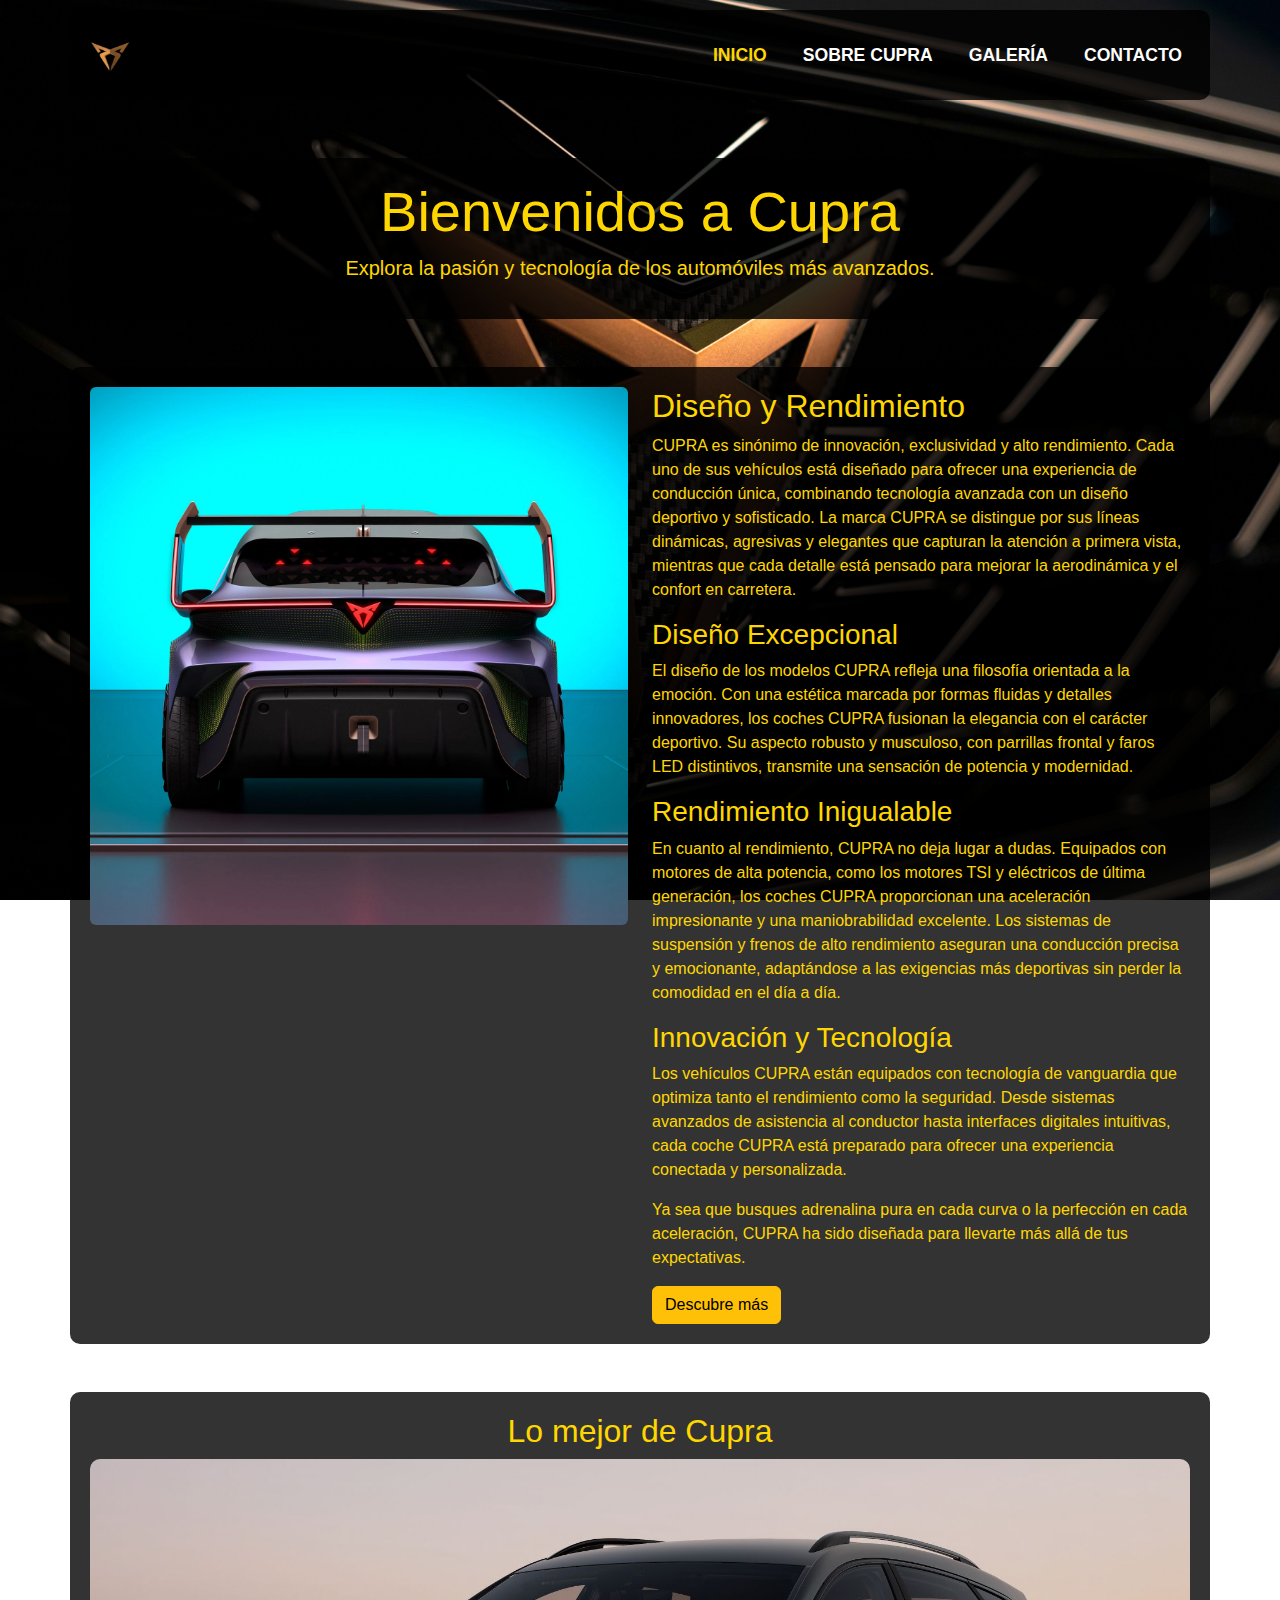
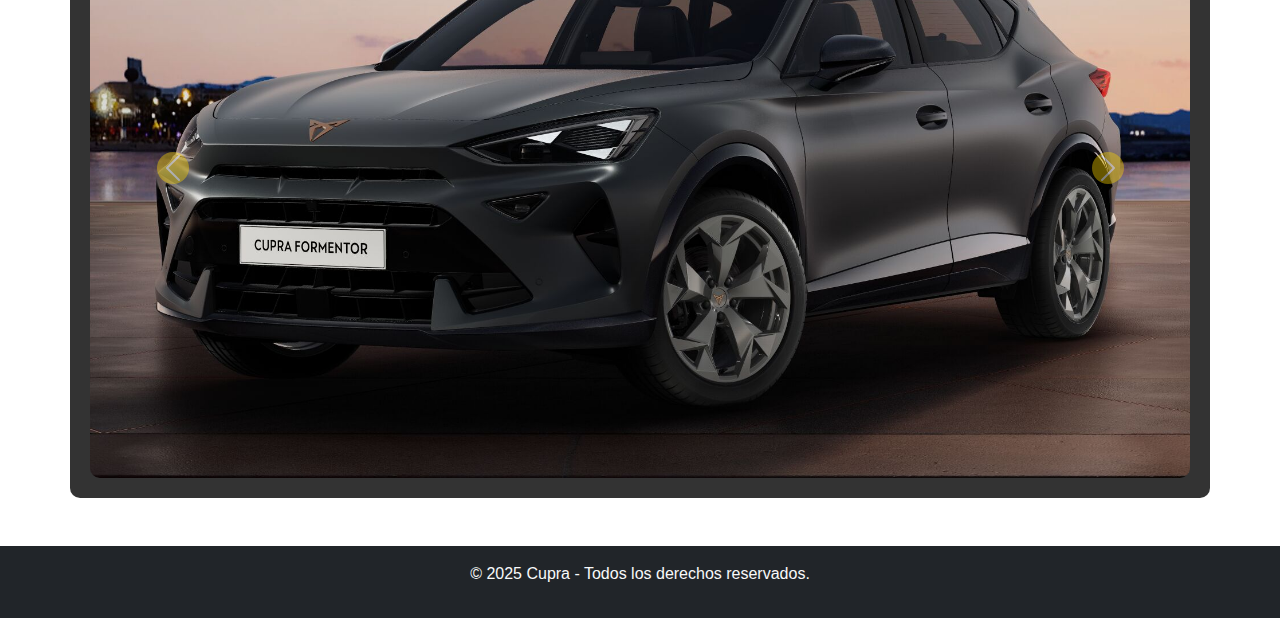
==== index.html @ 3f9d6c5e "Add files via upload" ====
<!DOCTYPE html>
<html lang="es">

<head>
    <meta charset="UTF-8">
    <meta name="viewport" content="width=device-width, initial-scale=1.0">
    <link rel="icon" type="image/png" href="img/favicon.png">
    <title>Cupra - Página Principal</title>
    <!-- Bootstrap CSS -->
    <link href="https://cdn.jsdelivr.net/npm/bootstrap@5.3.0/dist/css/bootstrap.min.css" rel="stylesheet">
    <!-- Estilos personalizados -->
    <link rel="stylesheet" href="css/styles.css">
</head>

<body>
    <!-- Barra de navegación con fondo de imagen -->
    <nav class="navbar navbar-expand-lg navbar-dark custom-navbar">
        <div class="container">
            <!-- Reemplazamos el texto "Cupra" por el logo -->
            <a class="navbar-brand" href="index.html">
                <img src="img/favicon.png" alt="Cupra" style="height: 40px;">
            </a>
            <button class="navbar-toggler" type="button" data-bs-toggle="collapse" data-bs-target="#navbarNav">
                <span class="navbar-toggler-icon"></span>
            </button>
            <div class="collapse navbar-collapse" id="navbarNav">
                <ul class="navbar-nav ms-auto">
                    <li class="nav-item">
                        <a class="nav-link active" href="index.html">Inicio</a>
                    </li>
                    <li class="nav-item">
                        <a class="nav-link" href="about.html">Sobre Cupra</a>
                    </li>
                    <li class="nav-item">
                        <a class="nav-link" href="gallery.html">Galería</a>
                    </li>
                    <li class="nav-item">
                        <a class="nav-link" href="contact.html">Contacto</a>
                    </li>
                </ul>
            </div>
        </div>
    </nav>




    <!-- Encabezado principal -->
    <header class="container text-center mt-5">
        <h1 class="display-4">Bienvenidos a Cupra</h1>
        <p class="lead">Explora la pasión y tecnología de los automóviles más avanzados.</p>
    </header>

    <!-- Contenido principal -->
    <section class="container mt-5">
        <div class="row">
            <!-- Imagen destacada -->
            <div class="col-md-6">
                <img src="img/destacado.jpg " class="img-fluid rounded" alt="Imagen Destacada de Cupra">
            </div>
            <!-- Texto destacado -->
            <div class="col-md-6">
                <h2>Diseño y Rendimiento</h2>
                <p>
                    CUPRA es sinónimo de innovación, exclusividad y alto rendimiento. Cada uno de sus vehículos está
                    diseñado para ofrecer una experiencia de conducción única, combinando tecnología avanzada con un
                    diseño deportivo y sofisticado. La marca CUPRA se distingue por sus líneas dinámicas, agresivas
                    y elegantes que capturan la atención a primera vista, mientras que cada detalle está pensado
                    para mejorar la aerodinámica y el confort en carretera.
                </p>

                <h3>Diseño Excepcional</h3>
                <p>
                    El diseño de los modelos CUPRA refleja una filosofía orientada a la emoción. Con una estética
                    marcada por formas fluidas y detalles innovadores, los coches CUPRA fusionan la elegancia con el
                    carácter deportivo. Su aspecto robusto y musculoso, con parrillas frontal y faros LED
                    distintivos, transmite una sensación de potencia y modernidad.
                </p>

                <h3>Rendimiento Inigualable</h3>
                <p>
                    En cuanto al rendimiento, CUPRA no deja lugar a dudas. Equipados con motores de alta potencia,
                    como los motores TSI y eléctricos de última generación, los coches CUPRA proporcionan una
                    aceleración impresionante y una maniobrabilidad excelente. Los sistemas de suspensión y frenos
                    de alto rendimiento aseguran una conducción precisa y emocionante, adaptándose a las exigencias
                    más deportivas sin perder la comodidad en el día a día.
                </p>

                <h3>Innovación y Tecnología</h3>
                <p>
                    Los vehículos CUPRA están equipados con tecnología de vanguardia que optimiza tanto el
                    rendimiento como la seguridad. Desde sistemas avanzados de asistencia al conductor hasta
                    interfaces digitales intuitivas, cada coche CUPRA está preparado para ofrecer una experiencia
                    conectada y personalizada.
                </p>

                <p>
                    Ya sea que busques adrenalina pura en cada curva o la perfección en cada aceleración, CUPRA ha
                    sido diseñada para llevarte más allá de tus expectativas.
                </p>
                <a href="about.html" class="btn btn-warning">Descubre más</a>
            </div>
        </div>
    </section>

    <!-- Carrusel de imágenes -->
    <section class="container mt-5">
        <h2 class="text-center">Lo mejor de Cupra</h2>
        <div id="cupraCarousel" class="carousel slide" data-bs-ride="carousel">
            <div class="carousel-inner">
                <div class="carousel-item active">
                    <img src="img/formentor1.jpg" class="d-block w-100" alt="Cupra Modelo 1">
                </div>
                <div class="carousel-item">
                    <img src="img/formentor2.jpg" class="d-block w-100" alt="Cupra Modelo 2">
                </div>
                <div class="carousel-item">
                    <img src="img/formentor3.jpg" class="d-block w-100" alt="Cupra Modelo 3">
                </div>
            </div>
            <button class="carousel-control-prev" type="button" data-bs-target="#cupraCarousel" data-bs-slide="prev">
                <span class="carousel-control-prev-icon" aria-hidden="true"></span>
                <span class="visually-hidden">Anterior</span>
            </button>
            <button class="carousel-control-next" type="button" data-bs-target="#cupraCarousel" data-bs-slide="next">
                <span class="carousel-control-next-icon" aria-hidden="true"></span>
                <span class="visually-hidden">Siguiente</span>
            </button>
        </div>
    </section>

    <!-- Pie de página -->
    <footer class="text-center text-light bg-dark py-3 mt-5">
        <p>&copy; 2025 Cupra - Todos los derechos reservados.</p>
    </footer>

    <!-- Bootstrap JS -->
    <script src="https://cdn.jsdelivr.net/npm/bootstrap@5.3.0/dist/js/bootstrap.bundle.min.js"></script>
</body>

</html>
---- css/styles.css ----
/* ----- General ----- */
body {
    background-image: url('../img/fondo-index.jpg');
    /* Fondo de toda la página */
    background-size: cover;
    background-attachment: fixed;
    background-position: center;
    color: #FFD700;
    font-family: Arial, sans-serif;
}

/* Estilo personalizado para la barra de navegación */
.custom-navbar {
    background-image: url('img/cupra-banner.jpg');
    background-size: cover;
    background-position: center;
    transition: background-color 0.3s ease;
    padding: 10px 0;
}

.custom-navbar .navbar-brand img {
    height: 40px;
    transition: transform 0.3s ease;
}

.custom-navbar .navbar-brand img:hover {
    transform: scale(1.1); /* Efecto de escala cuando pasa el ratón */
}

/* Estilo de los enlaces de navegación */
.custom-navbar .navbar-nav .nav-link {
    font-size: 1.1rem;
    font-weight: 600;
    color: #fff;
    text-transform: uppercase;
    margin-left: 20px;
    transition: color 0.3s ease;
}

/* Efecto de hover en los enlaces */
.custom-navbar .navbar-nav .nav-link:hover {
    color: #FFD700;
    text-decoration: underline;
}

/* Enlace activo */
.custom-navbar .navbar-nav .nav-link.active {
    color: #FFD700 !important;
}

/* Cambio de fondo al hacer scroll */
.custom-navbar.scrolled {
    background-color: rgba(0, 0, 0, 0.7);
    box-shadow: 0 4px 6px rgba(0, 0, 0, 0.2);
}

/* Estilo para el icono del menú en pantallas pequeñas */
.custom-navbar .navbar-toggler-icon {
    background-color: #FFD700;
}


/* ----- Contenedor Principal ----- */
.container {
    background-color: rgba(0, 0, 0, 0.8);
    /* Fondo semi-transparente */
    padding: 20px;
    border-radius: 10px;
}

h1,
h2,
h3 {
    color: #FFD700;
}

/* ----- Carrusel ----- */
.carousel img {
    width: 100%;
    height: auto;
    border-radius: 10px;
}

.carousel-control-prev-icon,
.carousel-control-next-icon {
    background-color: rgba(255, 215, 0, 0.8);
    border-radius: 50%;
}

/* ----- Pie de página ----- */
footer {
    background-color: #000;
    color: #FFD700;
}

/* Personaliza la barra de desplazamiento */
::-webkit-scrollbar {
    width: 12px;
    /* Ancho de la barra de desplazamiento */
}

::-webkit-scrollbar-track {
    background: #333;
    /* Color de fondo del track */
    border-radius: 10px;
}

::-webkit-scrollbar-thumb {
    background: #FFD700;
    /* Color del thumb (la parte que se mueve) */
    border-radius: 10px;
    border: 2px solid #333;
    /* Bordes del thumb */
}

::-webkit-scrollbar-thumb:hover {
    background: #FFA500;
    /* Color del thumb al pasar el ratón por encima */
}

/* Hacer el scroll más suave */
html {
    scroll-behavior: smooth;
}

/* Iniciar con elementos invisibles */
.fade-in {
    opacity: 0;
    transition: opacity 1.5s ease-in-out;
}

/* Cuando el elemento esté visible, será opaco */
.fade-in.visible {
    opacity: 1;
}
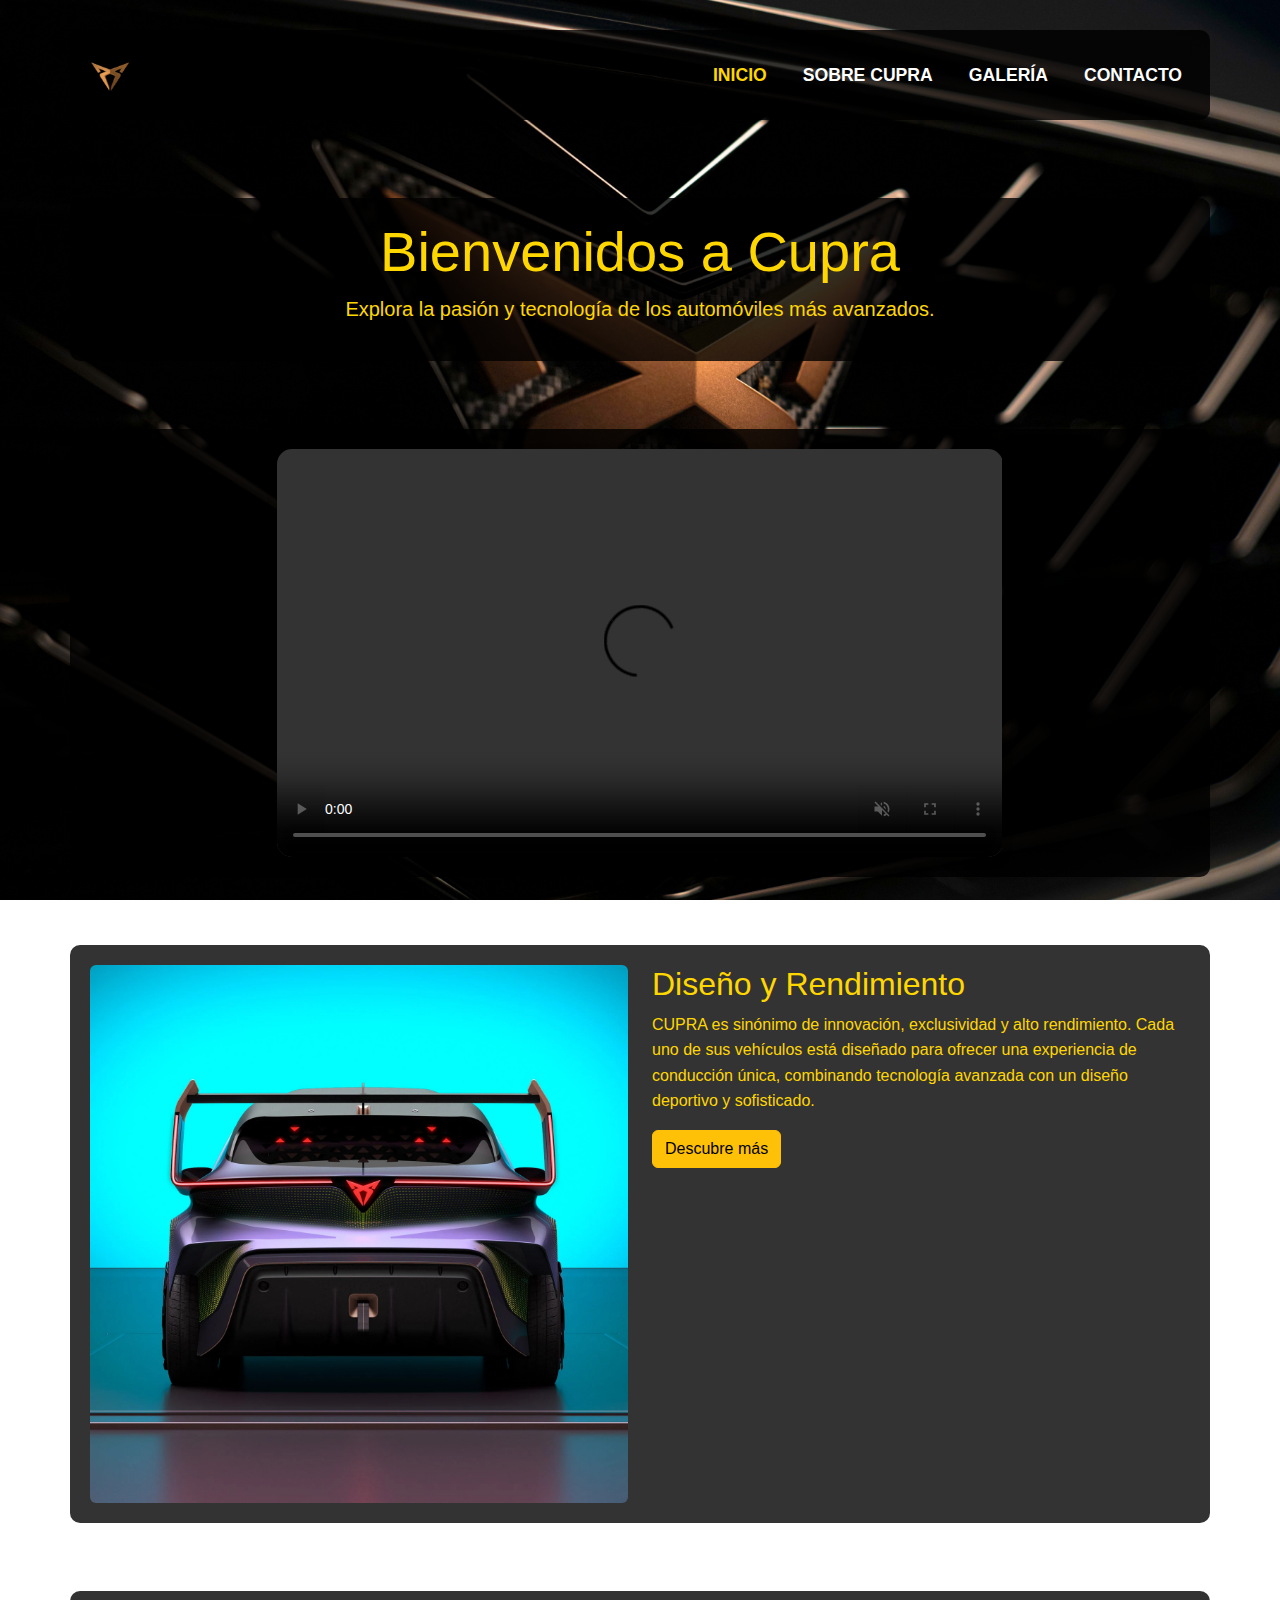
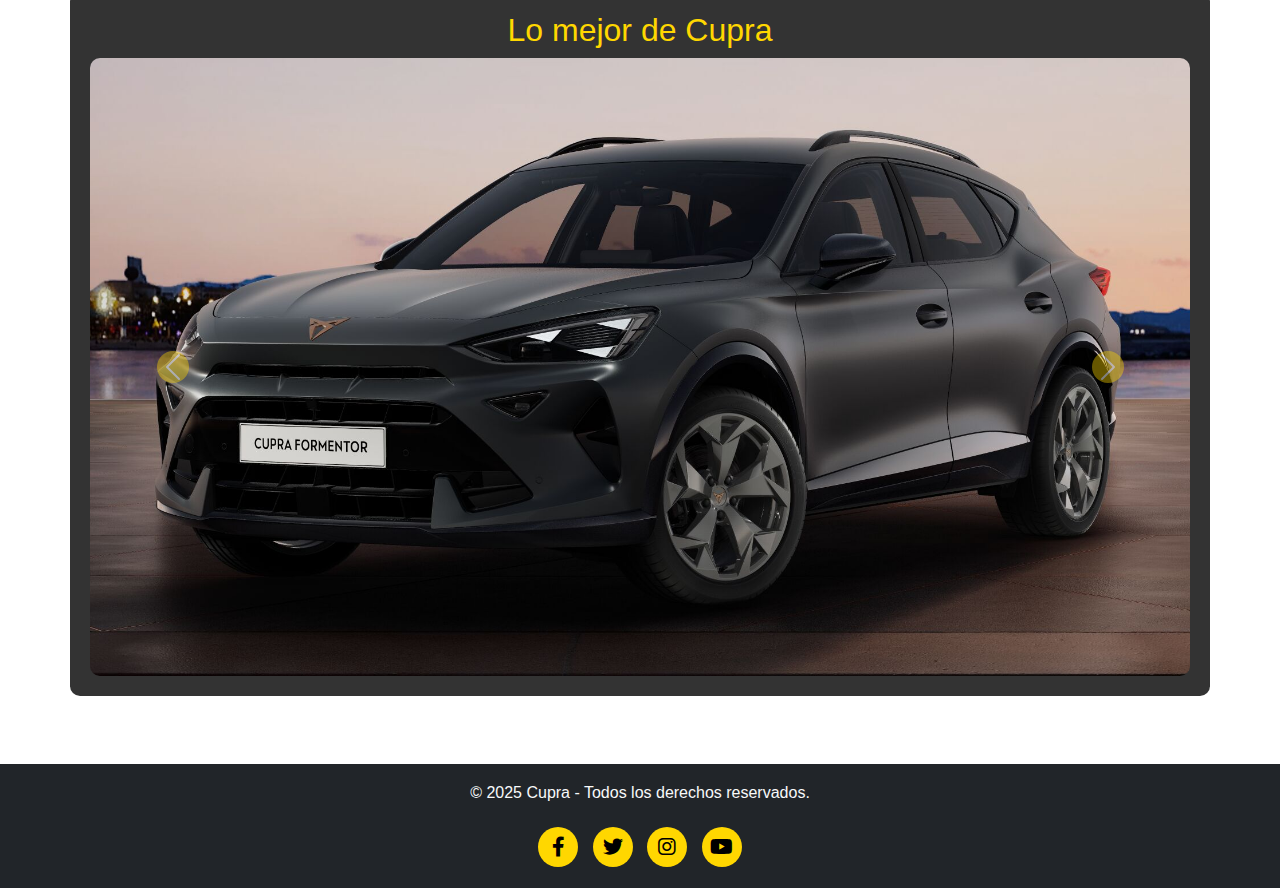
==== commit c16fd18f: "Add files via upload" ====
--- a/index.html
+++ b/index.html
@@ -4,23 +4,24 @@
 <head>
     <meta charset="UTF-8">
     <meta name="viewport" content="width=device-width, initial-scale=1.0">
+    <meta name="description" content="Cupra - Página Principal. Explora la pasión y tecnología de los automóviles más avanzados.">
     <link rel="icon" type="image/png" href="img/favicon.png">
     <title>Cupra - Página Principal</title>
     <!-- Bootstrap CSS -->
     <link href="https://cdn.jsdelivr.net/npm/bootstrap@5.3.0/dist/css/bootstrap.min.css" rel="stylesheet">
     <!-- Estilos personalizados -->
     <link rel="stylesheet" href="css/styles.css">
+    <link href="https://cdnjs.cloudflare.com/ajax/libs/font-awesome/6.0.0-beta3/css/all.min.css" rel="stylesheet">
 </head>
 
 <body>
     <!-- Barra de navegación con fondo de imagen -->
     <nav class="navbar navbar-expand-lg navbar-dark custom-navbar">
         <div class="container">
-            <!-- Reemplazamos el texto "Cupra" por el logo -->
             <a class="navbar-brand" href="index.html">
-                <img src="img/favicon.png" alt="Cupra" style="height: 40px;">
+                <img src="img/favicon.png" alt="Cupra Logo" style="height: 40px;">
             </a>
-            <button class="navbar-toggler" type="button" data-bs-toggle="collapse" data-bs-target="#navbarNav">
+            <button class="navbar-toggler" type="button" data-bs-toggle="collapse" data-bs-target="#navbarNav" aria-controls="navbarNav" aria-expanded="false" aria-label="Toggle navigation">
                 <span class="navbar-toggler-icon"></span>
             </button>
             <div class="collapse navbar-collapse" id="navbarNav">
@@ -42,21 +43,33 @@
         </div>
     </nav>
 
-
-
-
     <!-- Encabezado principal -->
     <header class="container text-center mt-5">
         <h1 class="display-4">Bienvenidos a Cupra</h1>
         <p class="lead">Explora la pasión y tecnología de los automóviles más avanzados.</p>
     </header>
 
+    <!-- Video de bienvenida -->
+    <section class="container mt-5">
+        <div class="row justify-content-center">
+            <div class="col-md-8">
+                <div class="video-container">
+                    <video controls autoplay muted loop class="w-100 rounded">
+                        <source src="video/bienvenida.mp4" type="video/mp4">
+                        <source src="video/bienvenida.ogg" type="video/ogg">
+                        Tu navegador no soporta el elemento de video.
+                    </video>
+                </div>
+            </div>
+        </div>
+    </section>
+
     <!-- Contenido principal -->
     <section class="container mt-5">
         <div class="row">
             <!-- Imagen destacada -->
             <div class="col-md-6">
-                <img src="img/destacado.jpg " class="img-fluid rounded" alt="Imagen Destacada de Cupra">
+                <img src="img/destacado.jpg" class="img-fluid rounded" alt="Imagen Destacada de Cupra">
             </div>
             <!-- Texto destacado -->
             <div class="col-md-6">
@@ -64,39 +77,7 @@
                 <p>
                     CUPRA es sinónimo de innovación, exclusividad y alto rendimiento. Cada uno de sus vehículos está
                     diseñado para ofrecer una experiencia de conducción única, combinando tecnología avanzada con un
-                    diseño deportivo y sofisticado. La marca CUPRA se distingue por sus líneas dinámicas, agresivas
-                    y elegantes que capturan la atención a primera vista, mientras que cada detalle está pensado
-                    para mejorar la aerodinámica y el confort en carretera.
-                </p>
-
-                <h3>Diseño Excepcional</h3>
-                <p>
-                    El diseño de los modelos CUPRA refleja una filosofía orientada a la emoción. Con una estética
-                    marcada por formas fluidas y detalles innovadores, los coches CUPRA fusionan la elegancia con el
-                    carácter deportivo. Su aspecto robusto y musculoso, con parrillas frontal y faros LED
-                    distintivos, transmite una sensación de potencia y modernidad.
-                </p>
-
-                <h3>Rendimiento Inigualable</h3>
-                <p>
-                    En cuanto al rendimiento, CUPRA no deja lugar a dudas. Equipados con motores de alta potencia,
-                    como los motores TSI y eléctricos de última generación, los coches CUPRA proporcionan una
-                    aceleración impresionante y una maniobrabilidad excelente. Los sistemas de suspensión y frenos
-                    de alto rendimiento aseguran una conducción precisa y emocionante, adaptándose a las exigencias
-                    más deportivas sin perder la comodidad en el día a día.
-                </p>
-
-                <h3>Innovación y Tecnología</h3>
-                <p>
-                    Los vehículos CUPRA están equipados con tecnología de vanguardia que optimiza tanto el
-                    rendimiento como la seguridad. Desde sistemas avanzados de asistencia al conductor hasta
-                    interfaces digitales intuitivas, cada coche CUPRA está preparado para ofrecer una experiencia
-                    conectada y personalizada.
-                </p>
-
-                <p>
-                    Ya sea que busques adrenalina pura en cada curva o la perfección en cada aceleración, CUPRA ha
-                    sido diseñada para llevarte más allá de tus expectativas.
+                    diseño deportivo y sofisticado.
                 </p>
                 <a href="about.html" class="btn btn-warning">Descubre más</a>
             </div>
@@ -109,13 +90,13 @@
         <div id="cupraCarousel" class="carousel slide" data-bs-ride="carousel">
             <div class="carousel-inner">
                 <div class="carousel-item active">
-                    <img src="img/formentor1.jpg" class="d-block w-100" alt="Cupra Modelo 1">
+                    <img src="img/formentor1.jpg" class="d-block w-100" alt="Cupra Formentor 1">
                 </div>
                 <div class="carousel-item">
-                    <img src="img/formentor2.jpg" class="d-block w-100" alt="Cupra Modelo 2">
+                    <img src="img/formentor2.jpg" class="d-block w-100" alt="Cupra Formentor 2">
                 </div>
                 <div class="carousel-item">
-                    <img src="img/formentor3.jpg" class="d-block w-100" alt="Cupra Modelo 3">
+                    <img src="img/formentor3.jpg" class="d-block w-100" alt="Cupra Formentor 3">
                 </div>
             </div>
             <button class="carousel-control-prev" type="button" data-bs-target="#cupraCarousel" data-bs-slide="prev">
@@ -132,10 +113,26 @@
     <!-- Pie de página -->
     <footer class="text-center text-light bg-dark py-3 mt-5">
         <p>&copy; 2025 Cupra - Todos los derechos reservados.</p>
+        <div class="social-links">
+            <a href="https://www.facebook.com/CUPRAesp/?locale=es_ES" target="_blank" class="btn btn-social-icon btn-facebook">
+                <i class="fab fa-facebook-f"></i>
+            </a>
+            <a href="https://twitter.com/cupra" target="_blank" class="btn btn-social-icon btn-twitter">
+                <i class="fab fa-twitter"></i>
+            </a>
+            <a href="https://www.instagram.com/cupra_official/" target="_blank" class="btn btn-social-icon btn-instagram">
+                <i class="fab fa-instagram"></i>
+            </a>
+            <a href="https://www.youtube.com/@CupraAutotreca" target="_blank" class="btn btn-social-icon btn-youtube">
+                <i class="fab fa-youtube"></i>
+            </a>
+        </div>
     </footer>
 
     <!-- Bootstrap JS -->
     <script src="https://cdn.jsdelivr.net/npm/bootstrap@5.3.0/dist/js/bootstrap.bundle.min.js"></script>
+    <!-- Scripts personalizados -->
+    <script src="js/scripts.js"></script>
 </body>
 
 </html>--- a/css/styles.css
+++ b/css/styles.css
@@ -1,15 +1,20 @@
 /* ----- General ----- */
-body {
+html, body {
+    height: 100%;
+    margin: 0;
+    padding: 0;
+    display: flex;
+    flex-direction: column;
     background-image: url('../img/fondo-index.jpg');
-    /* Fondo de toda la página */
     background-size: cover;
     background-attachment: fixed;
     background-position: center;
     color: #FFD700;
     font-family: Arial, sans-serif;
-}
-
-/* Estilo personalizado para la barra de navegación */
+    line-height: 1.6;
+}
+
+/* ----- Barra de navegación ----- */
 .custom-navbar {
     background-image: url('img/cupra-banner.jpg');
     background-size: cover;
@@ -24,10 +29,9 @@
 }
 
 .custom-navbar .navbar-brand img:hover {
-    transform: scale(1.1); /* Efecto de escala cuando pasa el ratón */
-}
-
-/* Estilo de los enlaces de navegación */
+    transform: scale(1.1);
+}
+
 .custom-navbar .navbar-nav .nav-link {
     font-size: 1.1rem;
     font-weight: 600;
@@ -37,41 +41,37 @@
     transition: color 0.3s ease;
 }
 
-/* Efecto de hover en los enlaces */
 .custom-navbar .navbar-nav .nav-link:hover {
     color: #FFD700;
     text-decoration: underline;
 }
 
-/* Enlace activo */
 .custom-navbar .navbar-nav .nav-link.active {
     color: #FFD700 !important;
 }
 
-/* Cambio de fondo al hacer scroll */
 .custom-navbar.scrolled {
     background-color: rgba(0, 0, 0, 0.7);
     box-shadow: 0 4px 6px rgba(0, 0, 0, 0.2);
 }
 
-/* Estilo para el icono del menú en pantallas pequeñas */
 .custom-navbar .navbar-toggler-icon {
     background-color: #FFD700;
 }
-
 
 /* ----- Contenedor Principal ----- */
 .container {
+    flex: 1;
     background-color: rgba(0, 0, 0, 0.8);
-    /* Fondo semi-transparente */
     padding: 20px;
     border-radius: 10px;
-}
-
-h1,
-h2,
-h3 {
-    color: #FFD700;
+    margin-top: 20px;
+    margin-bottom: 20px;
+}
+
+h1, h2, h3 {
+    color: #FFD700;
+    margin-top: 0;
 }
 
 /* ----- Carrusel ----- */
@@ -91,45 +91,199 @@
 footer {
     background-color: #000;
     color: #FFD700;
-}
-
-/* Personaliza la barra de desplazamiento */
+    padding: 20px 0;
+    text-align: center;
+    margin-top: auto;
+}
+
+/* ----- Reproductores de audio ----- */
+.audio-player {
+    width: 100%;
+    max-width: 400px;
+    margin: 0 auto;
+    background-color: #000;
+    border-radius: 15px;
+    padding: 15px;
+    box-shadow: 0 4px 10px rgba(0, 0, 0, 0.3);
+    display: flex;
+    flex-direction: column;
+    align-items: center;
+}
+
+.audio-player audio {
+    width: 100%;
+    margin-bottom: 10px;
+}
+
+.audio-player audio::-webkit-media-controls-panel {
+    background-color: #000;
+    border-radius: 10px;
+}
+
+.audio-player audio::-webkit-media-controls-play-button,
+.audio-player audio::-webkit-media-controls-mute-button {
+    background-color: #FFD700;
+    border-radius: 50%;
+    padding: 8px;
+}
+
+.audio-player audio::-webkit-media-controls-play-button:hover,
+.audio-player audio::-webkit-media-controls-mute-button:hover {
+    background-color: #FFA500;
+}
+
+.audio-player audio::-webkit-media-controls-timeline {
+    background-color: #333;
+    border-radius: 5px;
+    height: 4px;
+}
+
+.audio-player audio::-webkit-media-controls-current-time-display,
+.audio-player audio::-webkit-media-controls-time-remaining-display {
+    color: #FFD700;
+    font-size: 0.9rem;
+}
+
+.audio-player audio::-webkit-media-controls-volume-slider {
+    background-color: #333;
+    border-radius: 5px;
+    height: 4px;
+}
+
+.audio-player audio::-webkit-media-controls-mute-button {
+    background-color: #FFD700;
+    border-radius: 50%;
+    padding: 5px;
+}
+
+.audio-player audio::-webkit-media-controls-mute-button:hover {
+    background-color: #FFA500;
+}
+
+.audio-player p {
+    color: #FFD700;
+    font-size: 1rem;
+    margin-top: 10px;
+    text-align: center;
+}
+
+/* ----- Video de bienvenida ----- */
+.video-container {
+    position: relative;
+    padding-bottom: 56.25%;
+    height: 0;
+    overflow: hidden;
+    border-radius: 15px;
+    box-shadow: 0 4px 10px rgba(0, 0, 0, 0.3);
+}
+
+.video-container video {
+    position: absolute;
+    top: 0;
+    left: 0;
+    width: 100%;
+    height: 100%;
+    border-radius: 15px;
+}
+
+/* ----- Iconos de redes sociales ----- */
+.social-links {
+    margin-top: 10px;
+}
+
+.social-links .btn-social-icon {
+    background-color: #FFD700;
+    color: #000;
+    border-radius: 50%;
+    margin: 5px;
+    transition: all 0.3s ease;
+    width: 40px;
+    height: 40px;
+    display: inline-flex;
+    align-items: center;
+    justify-content: center;
+}
+
+.social-links .btn-social-icon:hover {
+    background-color: #000;
+    color: #FFD700;
+}
+
+.social-links .btn-social-icon i {
+    font-size: 20px;
+}
+
+/* ----- Scroll personalizado ----- */
 ::-webkit-scrollbar {
-    width: 12px;
-    /* Ancho de la barra de desplazamiento */
+    width: 20px;
 }
 
 ::-webkit-scrollbar-track {
     background: #333;
-    /* Color de fondo del track */
     border-radius: 10px;
 }
 
 ::-webkit-scrollbar-thumb {
     background: #FFD700;
-    /* Color del thumb (la parte que se mueve) */
     border-radius: 10px;
     border: 2px solid #333;
-    /* Bordes del thumb */
 }
 
 ::-webkit-scrollbar-thumb:hover {
     background: #FFA500;
-    /* Color del thumb al pasar el ratón por encima */
-}
-
-/* Hacer el scroll más suave */
-html {
-    scroll-behavior: smooth;
-}
-
-/* Iniciar con elementos invisibles */
-.fade-in {
-    opacity: 0;
-    transition: opacity 1.5s ease-in-out;
-}
-
-/* Cuando el elemento esté visible, será opaco */
-.fade-in.visible {
-    opacity: 1;
+}
+
+/* ----- Media Queries para Responsividad ----- */
+@media (max-width: 768px) {
+    .custom-navbar .navbar-nav .nav-link {
+        font-size: 1rem;
+        margin-left: 10px;
+    }
+
+    .container {
+        padding: 15px;
+    }
+
+    h1 {
+        font-size: 2rem;
+    }
+
+    h2 {
+        font-size: 1.75rem;
+    }
+
+    h3 {
+        font-size: 1.5rem;
+    }
+
+    .carousel img {
+        border-radius: 5px;
+    }
+}
+
+@media (max-width: 576px) {
+    .custom-navbar .navbar-brand img {
+        height: 30px;
+    }
+
+    .custom-navbar .navbar-nav .nav-link {
+        font-size: 0.9rem;
+        margin-left: 5px;
+    }
+
+    .container {
+        padding: 10px;
+    }
+
+    h1 {
+        font-size: 1.75rem;
+    }
+
+    h2 {
+        font-size: 1.5rem;
+    }
+
+    h3 {
+        font-size: 1.25rem;
+    }
 }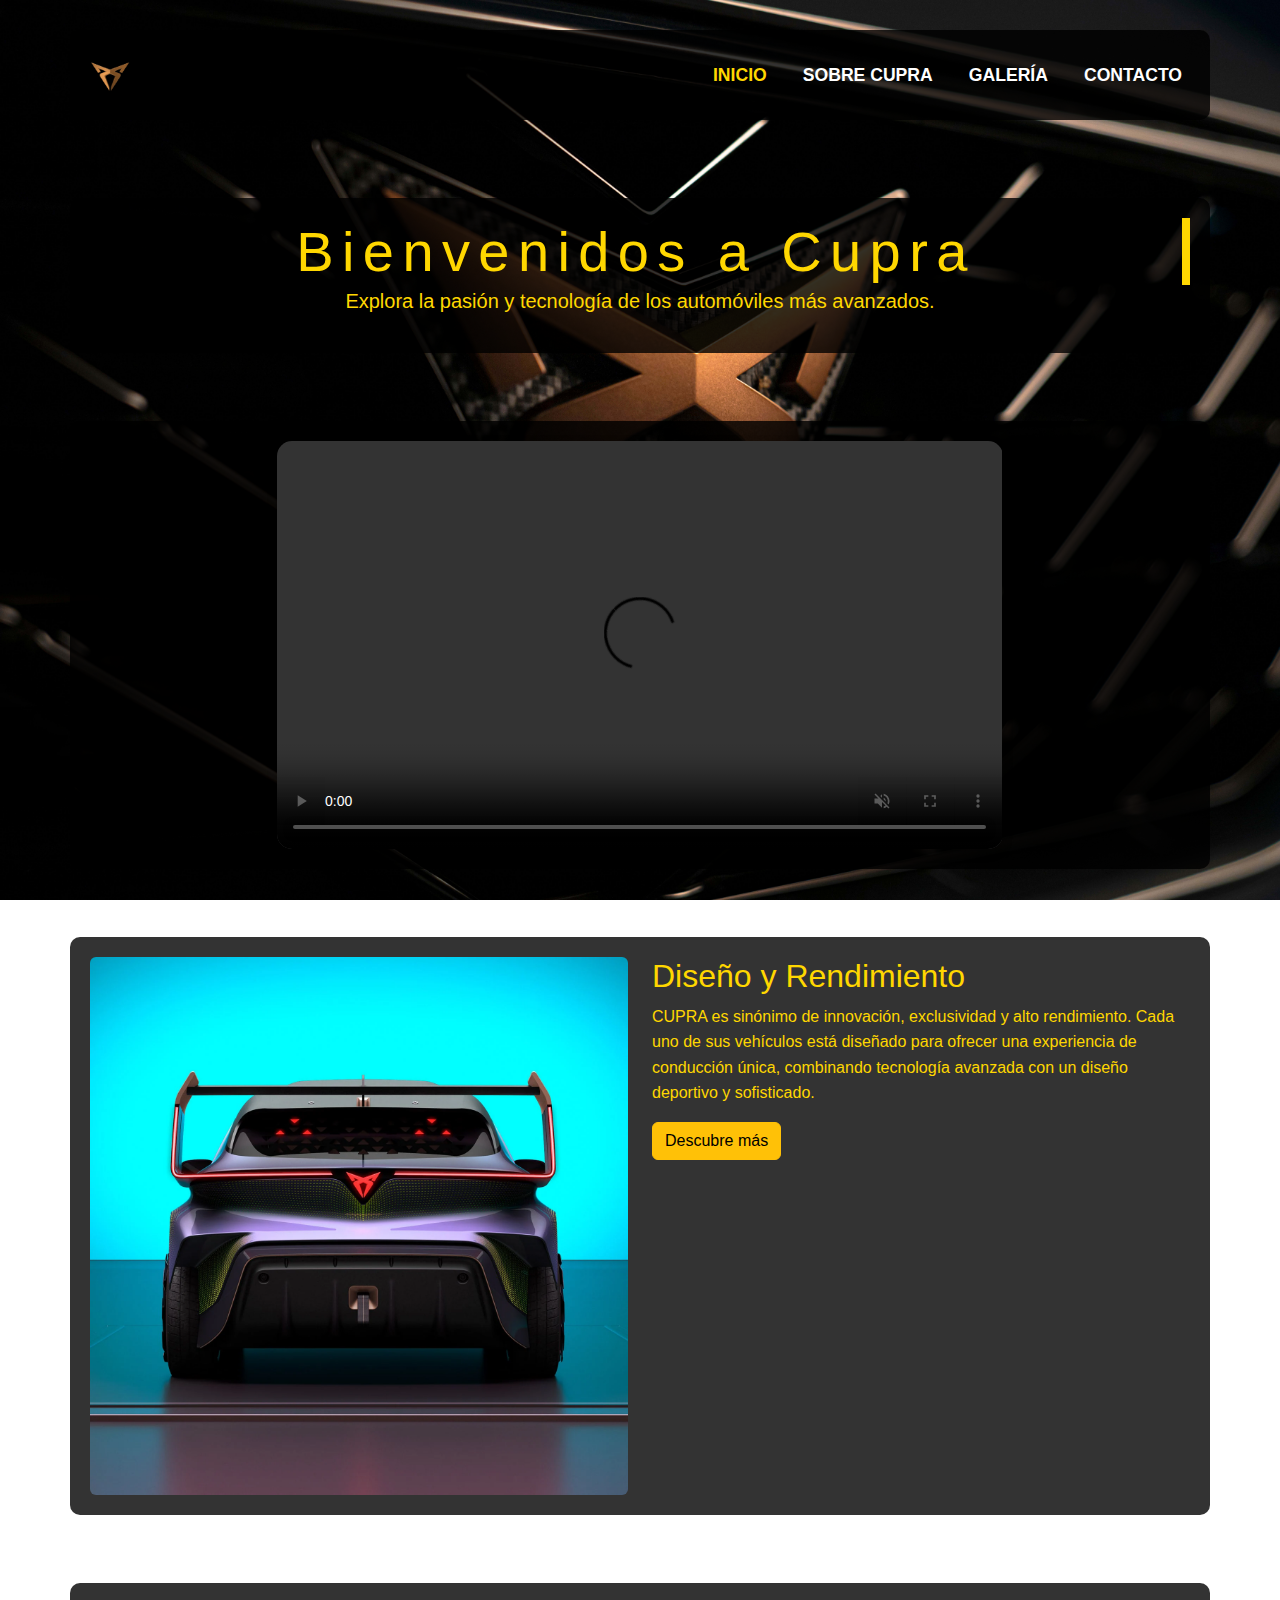
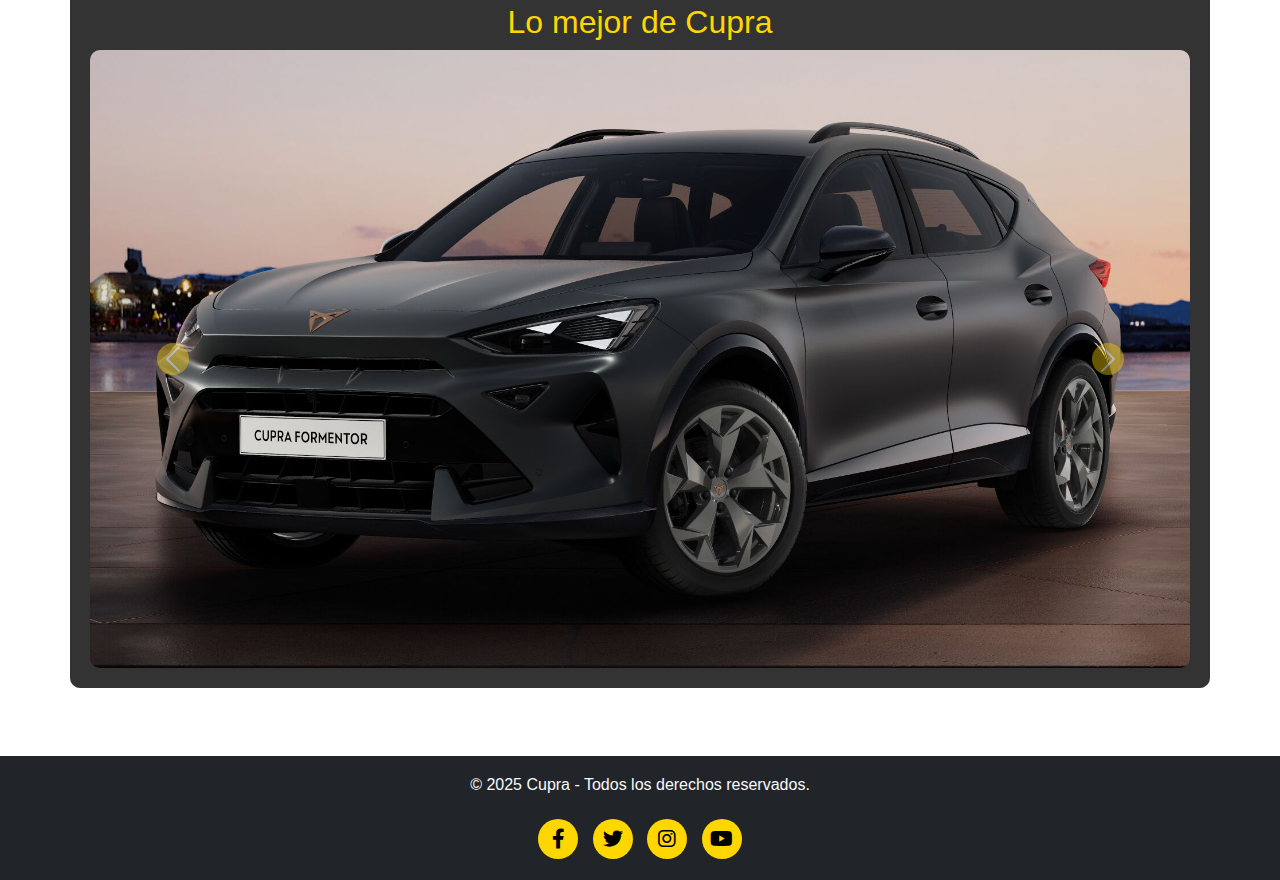
==== commit 453bbe1b: "Add files via upload" ====
--- a/index.html
+++ b/index.html
@@ -15,6 +15,9 @@
 </head>
 
 <body>
+    <!-- Spinner de carga -->
+    <div class="loader"></div>
+
     <!-- Barra de navegación con fondo de imagen -->
     <nav class="navbar navbar-expand-lg navbar-dark custom-navbar">
         <div class="container">
@@ -44,13 +47,13 @@
     </nav>
 
     <!-- Encabezado principal -->
-    <header class="container text-center mt-5">
-        <h1 class="display-4">Bienvenidos a Cupra</h1>
+    <header class="container text-center mt-5 fade-in">
+        <h1 class="display-4 typewriter">Bienvenidos a Cupra</h1>
         <p class="lead">Explora la pasión y tecnología de los automóviles más avanzados.</p>
     </header>
 
     <!-- Video de bienvenida -->
-    <section class="container mt-5">
+    <section class="container mt-5 fade-in">
         <div class="row justify-content-center">
             <div class="col-md-8">
                 <div class="video-container">
@@ -65,11 +68,11 @@
     </section>
 
     <!-- Contenido principal -->
-    <section class="container mt-5">
+    <section class="container mt-5 fade-in">
         <div class="row">
             <!-- Imagen destacada -->
             <div class="col-md-6">
-                <img src="img/destacado.jpg" class="img-fluid rounded" alt="Imagen Destacada de Cupra">
+                <img src="img/destacado.jpg" class="img-fluid rounded gallery-item" alt="Imagen Destacada de Cupra">
             </div>
             <!-- Texto destacado -->
             <div class="col-md-6">
@@ -79,24 +82,24 @@
                     diseñado para ofrecer una experiencia de conducción única, combinando tecnología avanzada con un
                     diseño deportivo y sofisticado.
                 </p>
-                <a href="about.html" class="btn btn-warning">Descubre más</a>
+                <a href="about.html" class="btn btn-warning pulse-button">Descubre más</a>
             </div>
         </div>
     </section>
 
     <!-- Carrusel de imágenes -->
-    <section class="container mt-5">
+    <section class="container mt-5 fade-in">
         <h2 class="text-center">Lo mejor de Cupra</h2>
         <div id="cupraCarousel" class="carousel slide" data-bs-ride="carousel">
             <div class="carousel-inner">
                 <div class="carousel-item active">
-                    <img src="img/formentor1.jpg" class="d-block w-100" alt="Cupra Formentor 1">
+                    <img src="img/formentor1.jpg" class="d-block w-100 gallery-item" alt="Cupra Formentor 1">
                 </div>
                 <div class="carousel-item">
-                    <img src="img/formentor2.jpg" class="d-block w-100" alt="Cupra Formentor 2">
+                    <img src="img/formentor2.jpg" class="d-block w-100 gallery-item" alt="Cupra Formentor 2">
                 </div>
                 <div class="carousel-item">
-                    <img src="img/formentor3.jpg" class="d-block w-100" alt="Cupra Formentor 3">
+                    <img src="img/formentor3.jpg" class="d-block w-100 gallery-item" alt="Cupra Formentor 3">
                 </div>
             </div>
             <button class="carousel-control-prev" type="button" data-bs-target="#cupraCarousel" data-bs-slide="prev">
--- a/css/styles.css
+++ b/css/styles.css
@@ -1,5 +1,6 @@
 /* ----- General ----- */
-html, body {
+html,
+body {
     height: 100%;
     margin: 0;
     padding: 0;
@@ -14,6 +15,20 @@
     line-height: 1.6;
 }
 
+@keyframes gradientBackground {
+    0% {
+        background: linear-gradient(45deg, #000, #FFD700);
+    }
+
+    50% {
+        background: linear-gradient(45deg, #FFD700, #000);
+    }
+
+    100% {
+        background: linear-gradient(45deg, #000, #FFD700);
+    }
+}
+
 /* ----- Barra de navegación ----- */
 .custom-navbar {
     background-image: url('img/cupra-banner.jpg');
@@ -21,15 +36,29 @@
     background-position: center;
     transition: background-color 0.3s ease;
     padding: 10px 0;
+    animation: scrollBackground 20s linear infinite;
+    /* Animación de desplazamiento de fondo */
+}
+
+@keyframes scrollBackground {
+    0% {
+        background-position: 0 0;
+    }
+
+    100% {
+        background-position: 100% 0;
+    }
 }
 
 .custom-navbar .navbar-brand img {
     height: 40px;
-    transition: transform 0.3s ease;
+    transition: transform 0.5s ease;
+    /* Animación de rotación en el logo */
 }
 
 .custom-navbar .navbar-brand img:hover {
-    transform: scale(1.1);
+    transform: rotate(360deg);
+    /* Rotación al hacer hover */
 }
 
 .custom-navbar .navbar-nav .nav-link {
@@ -69,9 +98,94 @@
     margin-bottom: 20px;
 }
 
-h1, h2, h3 {
+h1,
+h2,
+h3 {
     color: #FFD700;
     margin-top: 0;
+}
+
+/* ----- Animación de Fade-In ----- */
+@keyframes fadeIn {
+    from {
+        opacity: 0;
+        transform: translateY(20px);
+    }
+
+    to {
+        opacity: 1;
+        transform: translateY(0);
+    }
+}
+
+.fade-in {
+    animation: fadeIn 1s ease-out;
+}
+
+/* ----- Animación de Hover en las imágenes de la galería ----- */
+.gallery-item {
+    transition: transform 0.3s ease, box-shadow 0.3s ease;
+}
+
+.gallery-item:hover {
+    transform: scale(1.05);
+    box-shadow: 0 10px 20px rgba(0, 0, 0, 0.3);
+}
+
+/* ----- Animación de Pulso en Botones ----- */
+@keyframes pulse {
+    0% {
+        transform: scale(1);
+    }
+
+    50% {
+        transform: scale(1.1);
+    }
+
+    100% {
+        transform: scale(1);
+    }
+}
+
+.pulse-button {
+    animation: pulse 2s infinite;
+}
+
+.pulse-button:hover {
+    animation: none;
+    transform: scale(1.1);
+}
+
+/* ----- Animación de Typewriter ----- */
+.typewriter {
+    overflow: hidden;
+    border-right: 0.15em solid #FFD700;
+    white-space: nowrap;
+    margin: 0 auto;
+    letter-spacing: 0.15em;
+    animation: typing 3.5s steps(40, end), blink-caret 0.75s step-end infinite;
+}
+
+@keyframes typing {
+    from {
+        width: 0;
+    }
+
+    to {
+        width: 100%;
+    }
+}
+
+@keyframes blink-caret {
+
+    from,
+    to {
+        border-color: transparent;
+    }
+
+    50% {
+        border-color: #FFD700;
+    }
 }
 
 /* ----- Carrusel ----- */
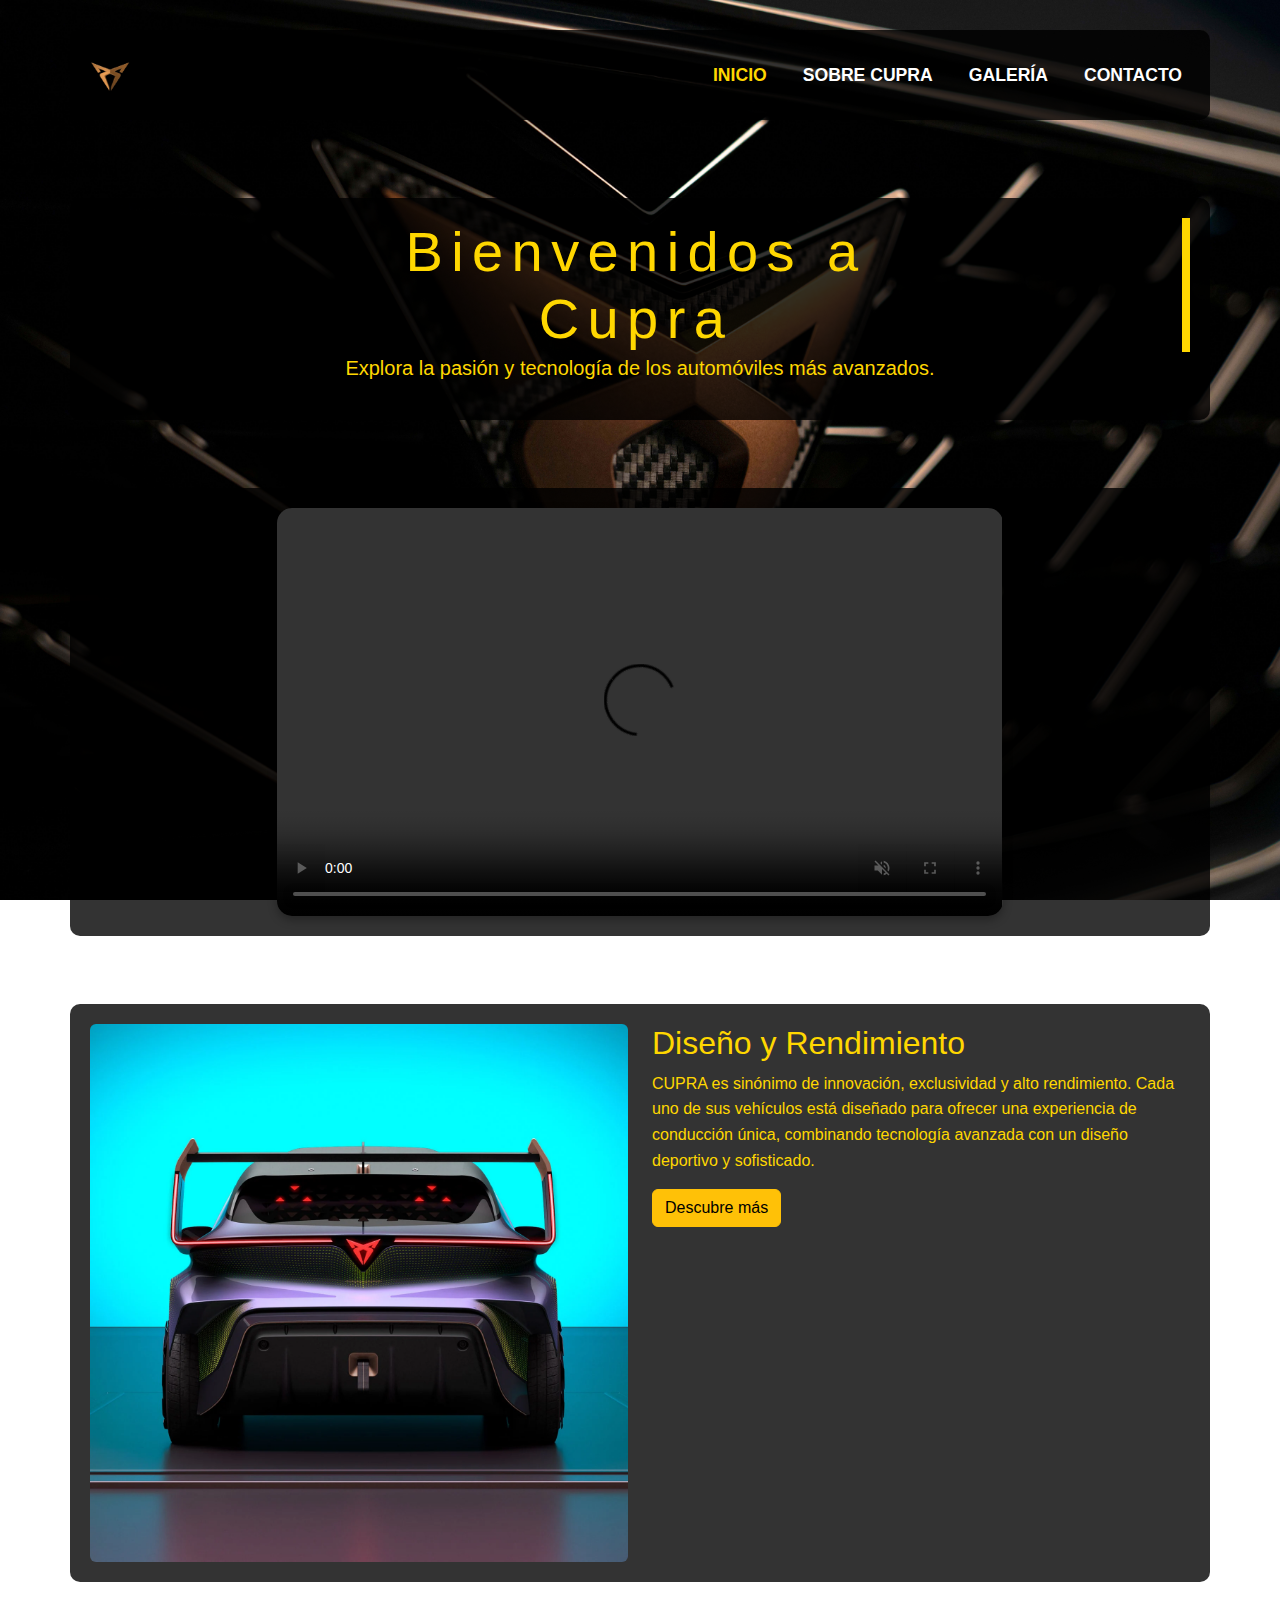
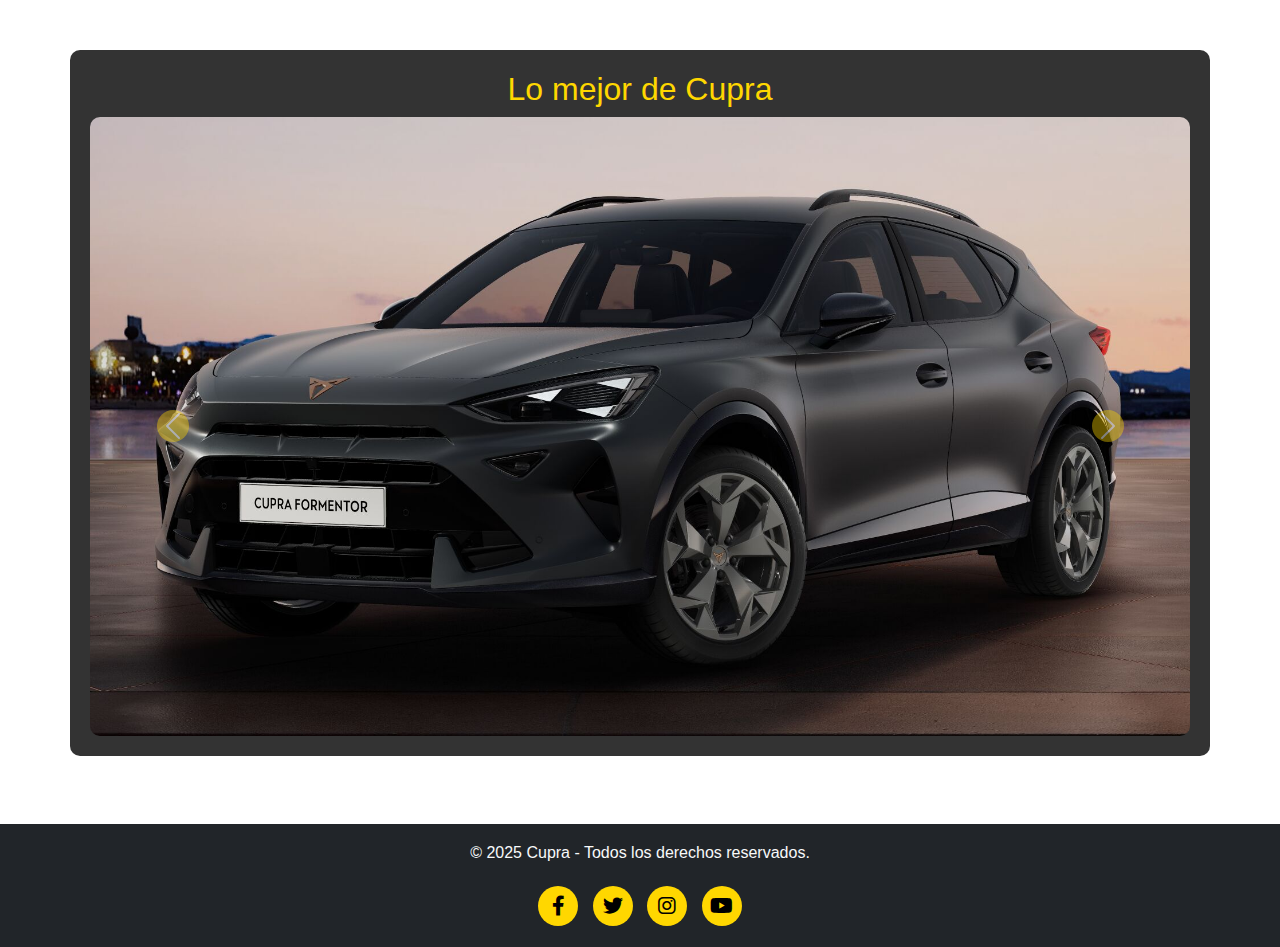
==== commit 70d4d93c: "Update index.html" ====
--- a/index.html
+++ b/index.html
@@ -48,7 +48,7 @@
 
     <!-- Encabezado principal -->
     <header class="container text-center mt-5 fade-in">
-        <h1 class="display-4 typewriter">Bienvenidos a Cupra</h1>
+        <h1 class="display-4 typewriter">Bienvenidos a<br> Cupra</h1>
         <p class="lead">Explora la pasión y tecnología de los automóviles más avanzados.</p>
     </header>
 
@@ -138,4 +138,4 @@
     <script src="js/scripts.js"></script>
 </body>
 
-</html>+</html>
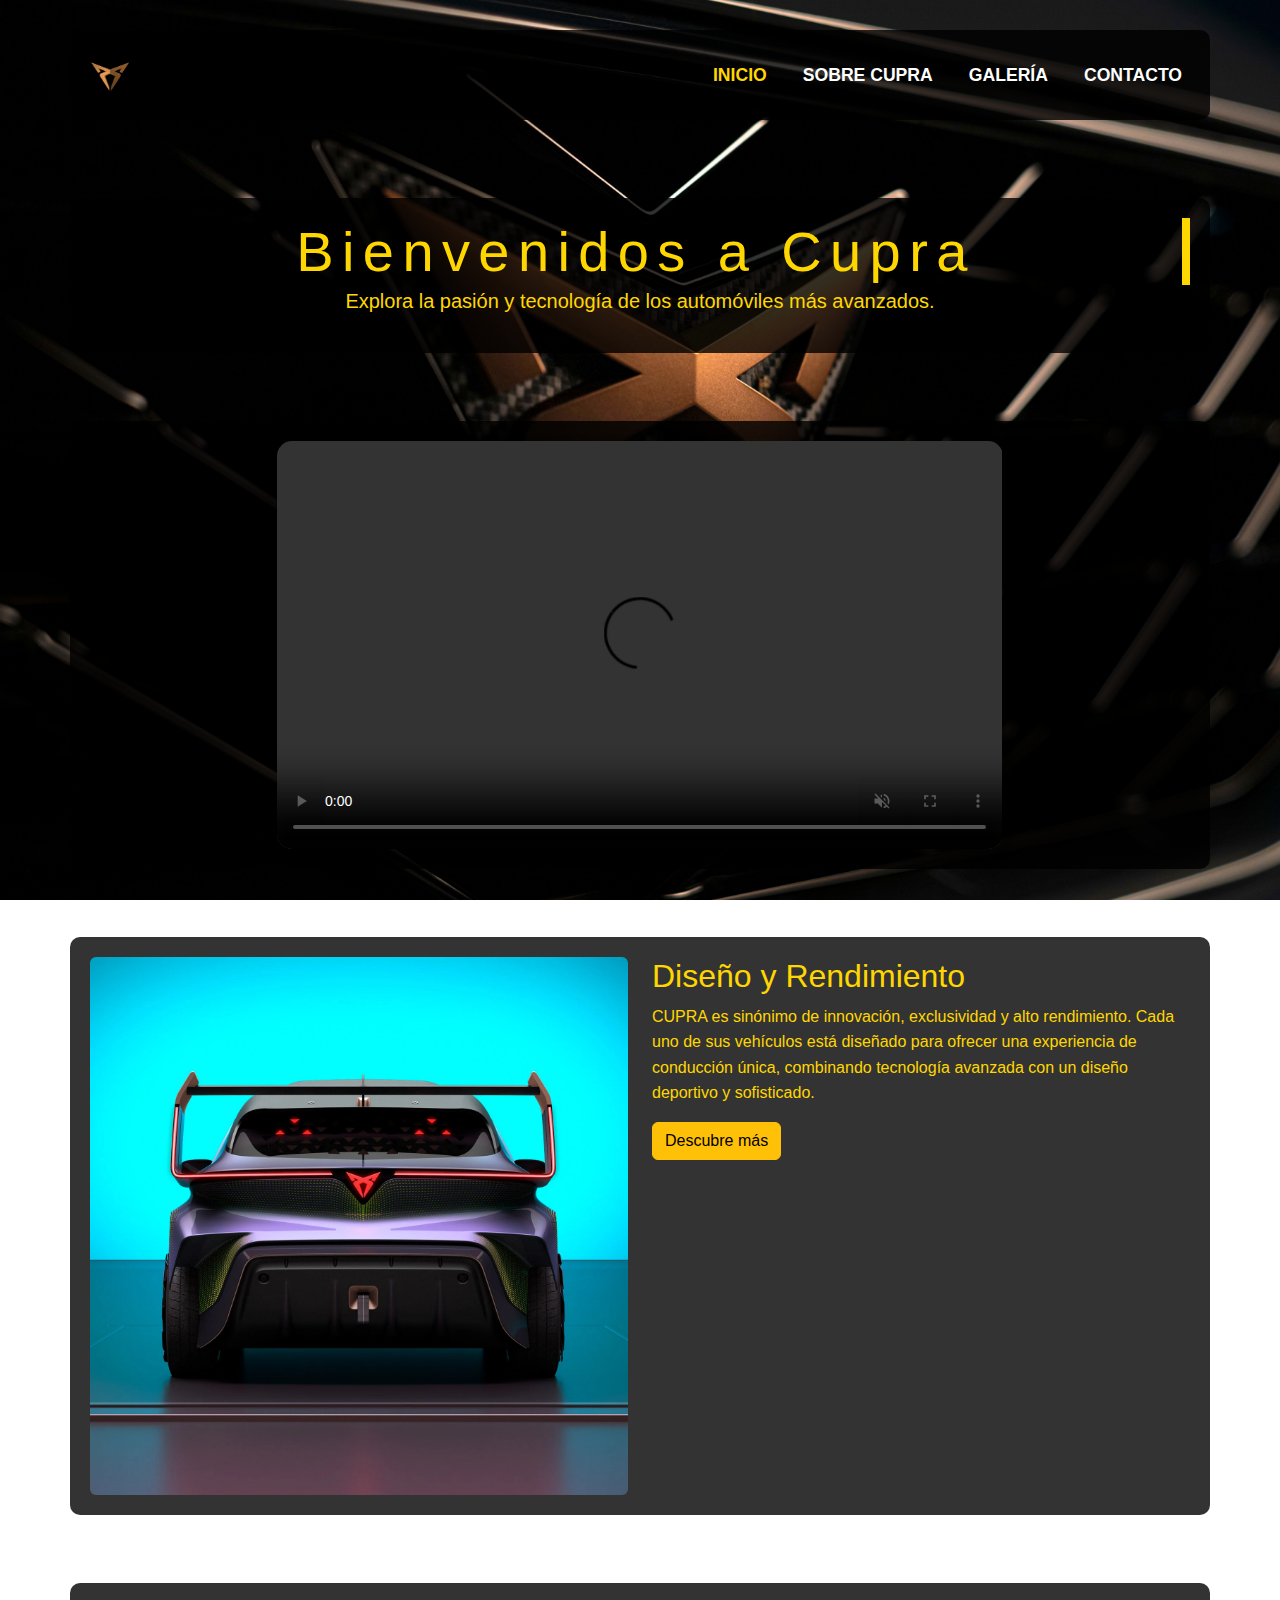
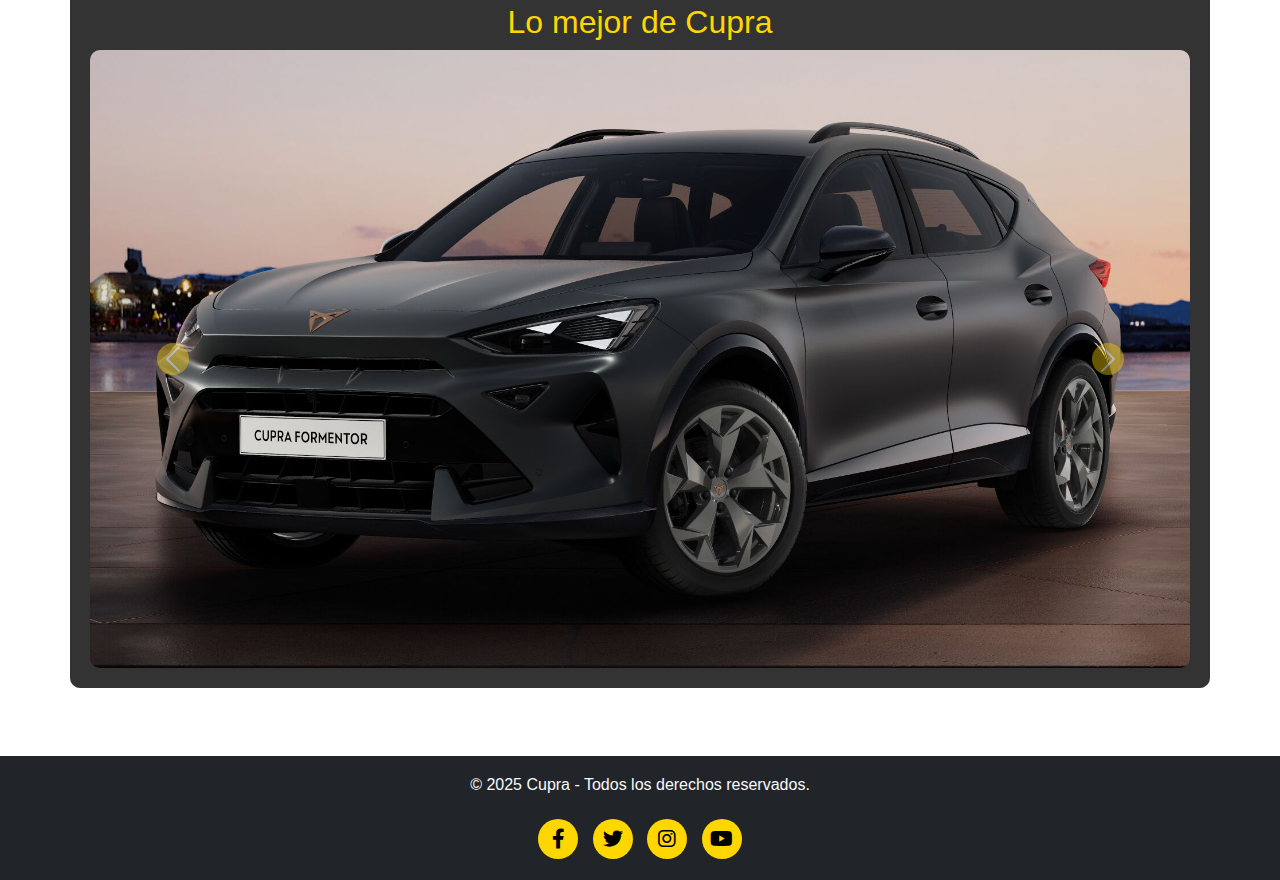
==== commit 3879ea08: "Update index.html" ====
--- a/index.html
+++ b/index.html
@@ -48,7 +48,7 @@
 
     <!-- Encabezado principal -->
     <header class="container text-center mt-5 fade-in">
-        <h1 class="display-4 typewriter">Bienvenidos a<br> Cupra</h1>
+        <h1 class="display-4 typewriter">Bienvenidos a Cupra</h1>
         <p class="lead">Explora la pasión y tecnología de los automóviles más avanzados.</p>
     </header>
 
